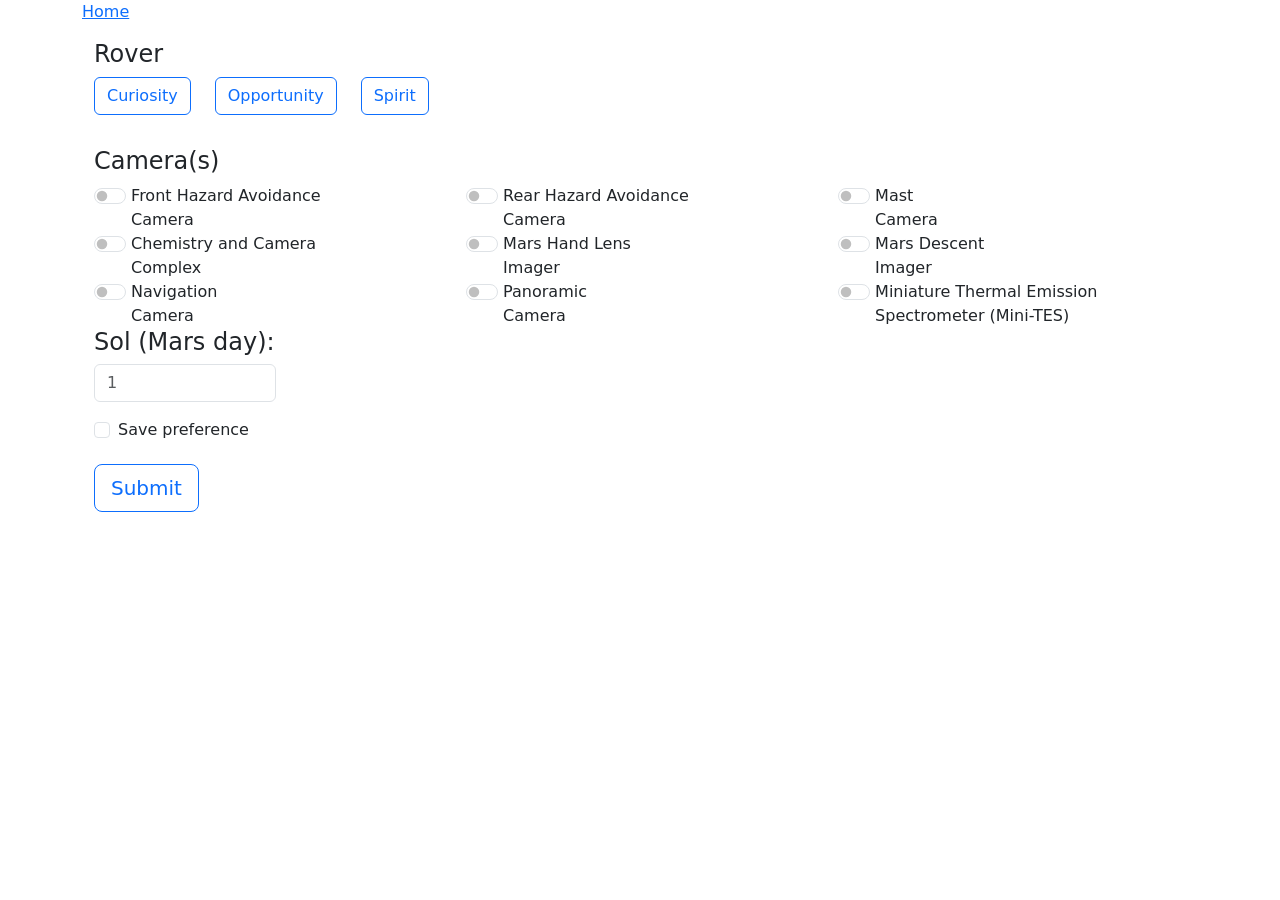
==== src/main/resources/templates/marsApiProject.html @ b49b91f5 "merged the mars project and old static website" ====
<!DOCTYPE html>
<html lang="en" xmlns:th="http://thymeleaf.org">
<head>
    <meta charset="UTF-8">
    <title>Mars Rover App</title>
    <link href="https://cdn.jsdelivr.net/npm/bootstrap@5.0.2/dist/css/bootstrap.min.css" rel="stylesheet" integrity="sha384-EVSTQN3/azprG1Anm3QDgpJLIm9Nao0Yz1ztcQTwFspd3yD65VohhpuuCOmLASjC" crossorigin="anonymous">
    <!--<script src="https://cdn.jsdelivr.net/npm/bootstrap@5.0.2/dist/js/bootstrap.bundle.min.js" integrity="sha384-MrcW6ZMFYlzcLA8Nl+NtUVF0sA7MsXsP1UyJoMp4YLEuNSfAP+JcXn/tWtIaxVXM" crossorigin="anonymous"></script>-->
<!--    <link rel="stylesheet" th:href="@{/static/style/mainStyle.css}">-->
</head>
<body>
    <div class="container">
<!--        <h2 style="margin: 2em 0em">Mars Photos </h2>-->
        <p>
            <a class="link" href="/">Home</a>
        </p>

        <form method="post" action="" id="formRoverName">
            <!--        Select Mars rovers-->
            <input type="hidden" th:field="${marsModel.roverName}"/>
            <input type="hidden" th:field="${marsModel.userId}"/>
            <div class="container">
                <h4>Rover</h4>
                <div class="btn-group" role="group" style="margin-bottom: 2em">
                    <div class="row">
                        <div class="col">
                            <button type="button" class="btn btn-outline-primary" id="MarsCuriosity">Curiosity</button>
                        </div>
                        <div class="col">
                            <button type="button" class="btn btn-outline-primary" id="MarsOpportunity">Opportunity</button>
                        </div>
                        <div class="col">
                            <button type="button" class="btn btn-outline-primary" id="MarsSpirit">Spirit</button>
                        </div>
                    </div>
                </div>
            </div>
            <div class="form-group">
                <div class="container">
                    <h4>Camera(s)</h4>
                    <div class="row">
                        <div class="col-12 col-md-4">
                            <div class="cform-check form-switch form-check-inline">
                                <input class="form-check-input" type="checkbox" th:field="${marsModel.camFhaz}">
                                <label class="form-check-label" for="camFhaz1">
                                    Front Hazard Avoidance Camera
                                </label>
                            </div>
                        </div>
                        <div class="col-12 col-md-4">
                            <div class="cform-check form-switch form-check-inline">
                                <input class="form-check-input" type="checkbox" th:field="${marsModel.camRhaz}">
                                <label class="form-check-label" for="camRhaz1">
                                    Rear Hazard Avoidance Camera
                                </label>
                            </div>
                        </div>
                        <div class="col-12 col-md-4">
                            <div class="cform-check form-switch form-check-inline">
                                <input class="form-check-input" type="checkbox" th:field="${marsModel.camMast}" th:attr="disabled=${!#lists.contains(validCams, 'MAST') ? 'disabled' : 'false'}">
                                <label class="form-check-label" for="camMast1">
                                    Mast Camera
                                </label>
                            </div>
                        </div>
                    </div>
                    <div class="row">
                        <div class="col-12 col-md-4">
                            <div class="cform-check form-switch form-check-inline">
                                <input class="form-check-input" type="checkbox" th:field="${marsModel.camChemcam}" th:attr="disabled=${!#lists.contains(validCams, 'CHEMCAM') ? 'disabled' : 'false'}">
                                <label class="form-check-label" for="camChemcam1">
                                    Chemistry and Camera Complex
                                </label>
                            </div>
                        </div>
                        <div class="col-12 col-md-4">
                            <div class="cform-check form-switch form-check-inline">
                                <input class="form-check-input" type="checkbox" th:field="${marsModel.camMahli}" th:attr="disabled=${!#lists.contains(validCams, 'MAHLI') ? 'disabled' : 'false'}">
                                <label class="form-check-label" for="camMahli1">
                                    Mars Hand Lens Imager
                                </label>
                            </div>
                        </div>
                        <div class="col-12 col-md-4">
                            <div class="cform-check form-switch form-check-inline">
                                <input class="form-check-input" type="checkbox" th:field="${marsModel.camMardi}" th:attr="disabled=${!#lists.contains(validCams, 'MARDI') ? 'disabled' : 'false'}">
                                <label class="form-check-label" for="camMardi1">
                                    Mars Descent Imager
                                </label>
                            </div>
                        </div>
                    </div>
                    <div class="row">
                        <div class="col-12 col-md-4">
                            <div class="cform-check form-switch form-check-inline">
                                <input class="form-check-input" type="checkbox" th:field="${marsModel.camNavcam}">
                                <label class="form-check-label" for="camNavcam1">
                                    Navigation Camera
                                </label>
                            </div>
                        </div>
                        <div class="col-12 col-md-4">
                            <div class="cform-check form-switch form-check-inline">
                                <input class="form-check-input" type="checkbox" th:field="${marsModel.camPancam}" th:attr="disabled=${!#lists.contains(validCams, 'PANCAM') ? 'disabled' : 'false'}">
                                <label class="form-check-label" for="camPancam1">
                                    Panoramic Camera
                                </label>
                            </div>
                        </div>
                        <div class="col-12 col-md-4">
                            <div class="cform-check form-switch form-check-inline">
                                <input class="form-check-input" type="checkbox" th:field="${marsModel.camMinites}" th:attr="disabled=${!#lists.contains(validCams, 'MINITES') ? 'disabled' : 'false'}">
                                <label class="form-check-label" for="camMinites1">
                                    Miniature Thermal Emission Spectrometer (Mini-TES)
                                </label>
                            </div>
                        </div>
                    </div>
                </div>
            </div>
            <div class="container">
                <h4>Sol (Mars day): </h4>
                <div class="col-sm-2">
                    <input type="number" class="form-control" th:field="${marsModel.sol}" min="0" placeholder="1">
                </div>
                <div class="form-check" style="margin-top: 1em">
                    <input class="form-check-input" type="checkbox" th:field="${marsModel.savePref}">
                    <label class="form-check-label" for="savePref1">
                        Save preference
                    </label>
                </div>
                <button type="submit" class="btn btn-outline-primary btn-lg" style="margin-top: 1em;margin-bottom: 2em">Submit</button>
            </div>

<!--            <div class="form-group" style="margin-top: 2em;margin-bottom: 0.2em">-->

<!--                <input type="number" class="form-control form-control-lg" th:field="${marsModel.sol}" min="0"/>-->
<!--            </div>-->
        </form>

<!--        Displays images-->
        <div th:each="index : ${#numbers.sequence(0, roverData.photos.size(), 4)}" class="row" style="margin-bottom: 1.5em">
            <div class="col-sm" th:if="${index < roverData.photos.size()}">
                <img th:src="${roverData.photos[index].imgSrc}" class="img-fluid"/>
            </div>
            <div class="col-sm" th:if="${index+1 < roverData.photos.size()}">
                <img th:src="${roverData.photos[index+1].imgSrc}" class="img-fluid"/>
            </div>
            <div class="col-sm" th:if="${index+2 < roverData.photos.size()}">
                <img th:src="${roverData.photos[index+2].imgSrc}" class="img-fluid"/>
            </div>
            <div class="col-sm" th:if="${index+3 < roverData.photos.size()}">
                <img th:src="${roverData.photos[index+3].imgSrc}" class="img-fluid"/>
            </div>
        </div>
    </div>

<!--        <img th:each="photo : ${roverData.photos}" th:src="${photo.imgSrc}"/>-->
    <script type="text/javascript" src="/static/js/mars.js"></script>
</body>
</html>
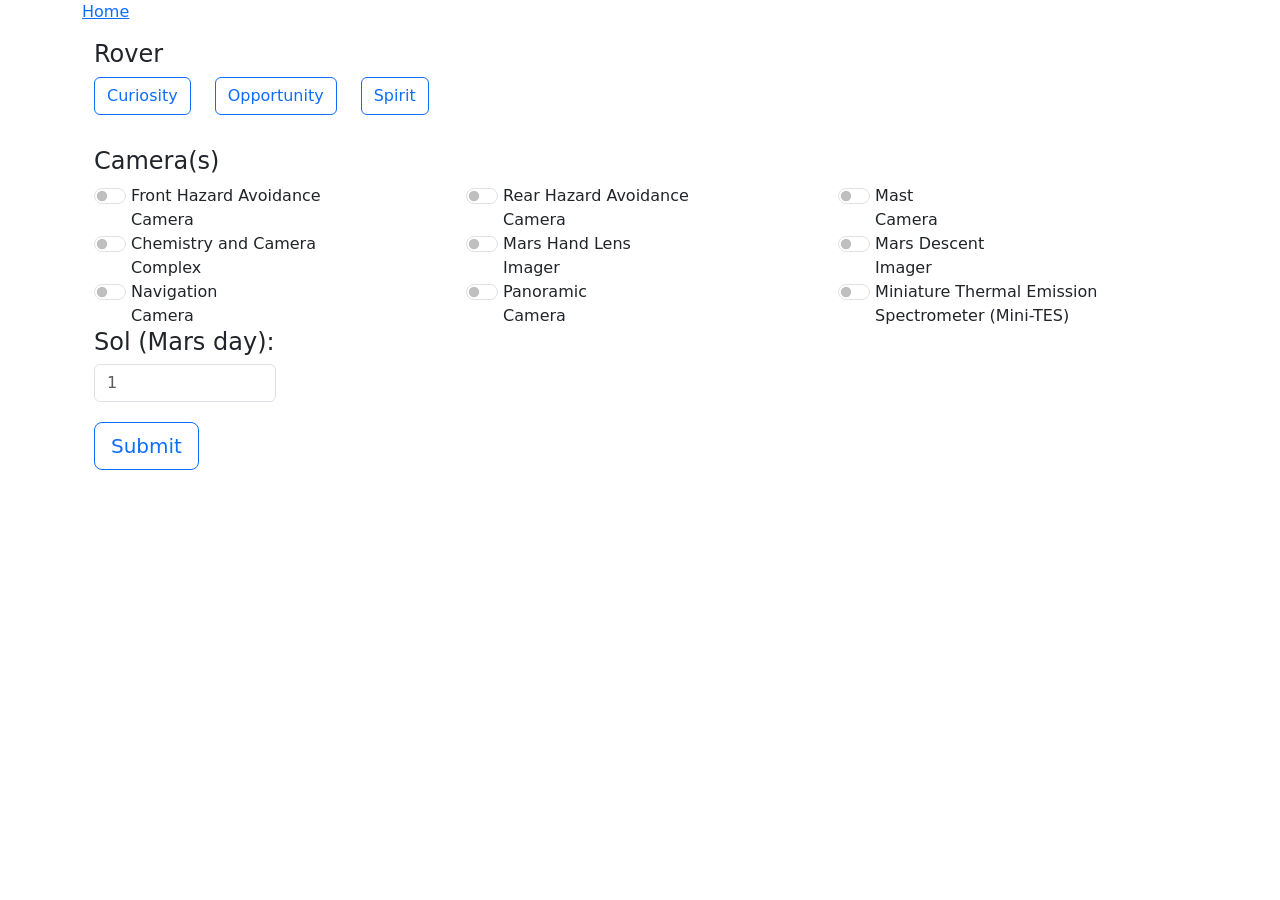
==== commit 8835c142: "final version" ====
--- a/src/main/resources/templates/marsApiProject.html
+++ b/src/main/resources/templates/marsApiProject.html
@@ -122,12 +122,12 @@
                 <div class="col-sm-2">
                     <input type="number" class="form-control" th:field="${marsModel.sol}" min="0" placeholder="1">
                 </div>
-                <div class="form-check" style="margin-top: 1em">
-                    <input class="form-check-input" type="checkbox" th:field="${marsModel.savePref}">
-                    <label class="form-check-label" for="savePref1">
-                        Save preference
-                    </label>
-                </div>
+<!--                <div class="form-check" style="margin-top: 1em">-->
+<!--                    <input class="form-check-input" type="checkbox" th:field="${marsModel.savePref}">-->
+<!--                    <label class="form-check-label" for="savePref1">-->
+<!--                        Save preference-->
+<!--                    </label>-->
+<!--                </div>-->
                 <button type="submit" class="btn btn-outline-primary btn-lg" style="margin-top: 1em;margin-bottom: 2em">Submit</button>
             </div>
 
